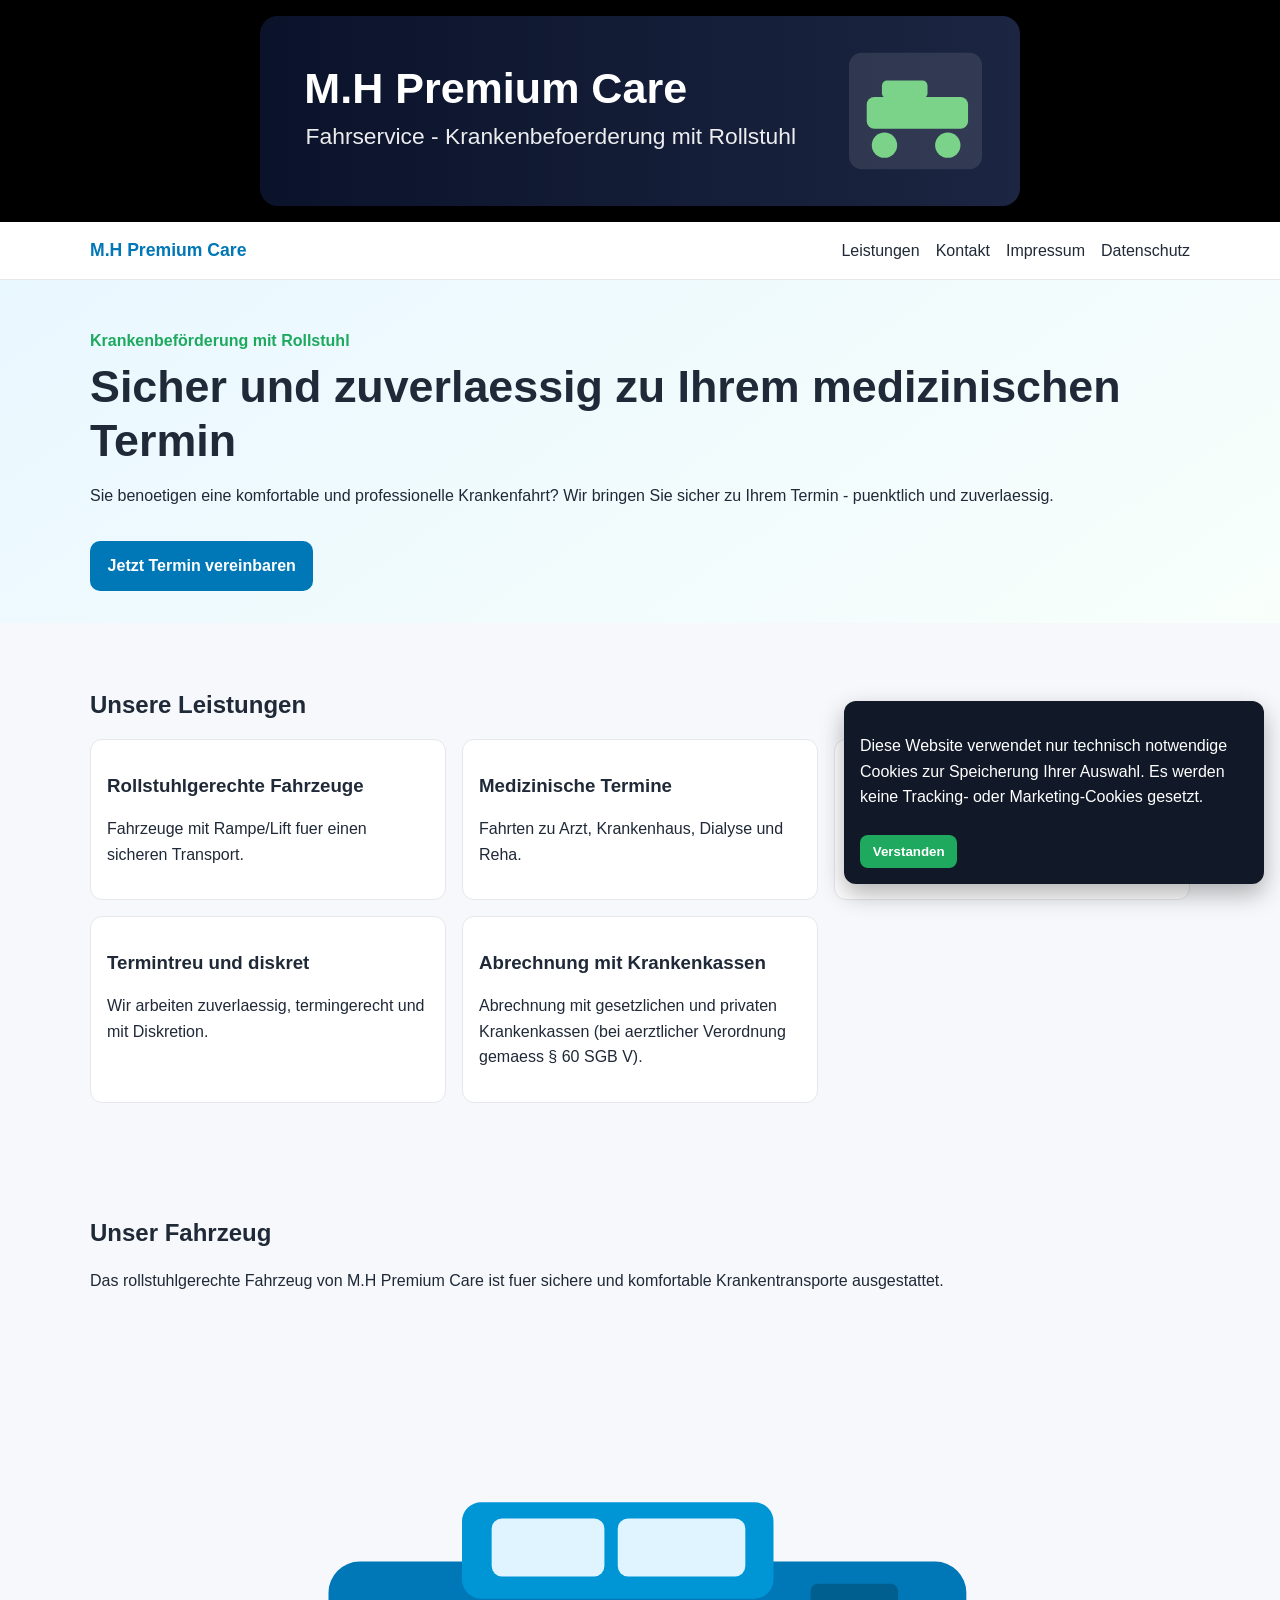
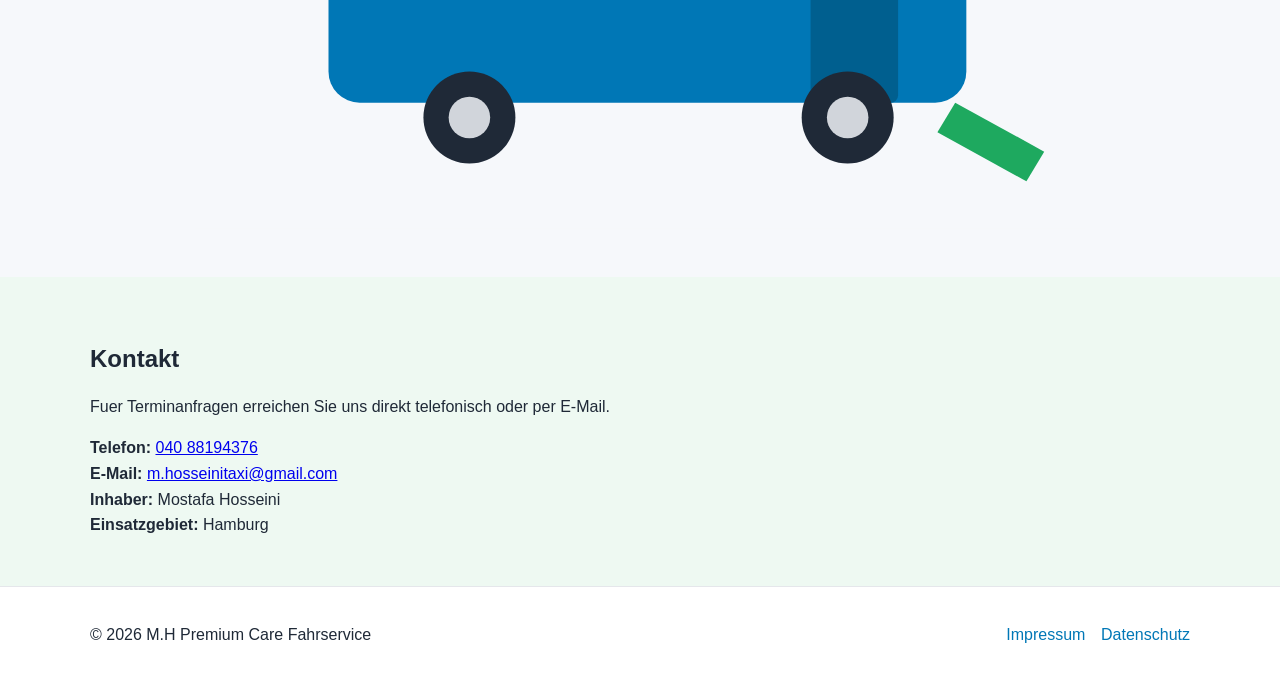
==== index.html @ 02a604e7 "👍🏻" ====
<!DOCTYPE html>
<html lang="de">
  <head>
    <meta charset="UTF-8" />
    <meta name="viewport" content="width=device-width, initial-scale=1.0" />
    <meta
      name="description"
      content="M.H Premium Care Fahrservice - Krankenbeförderung mit Rollstuhl, sicher und zuverlässig."
    />
    <title>M.H Premium Care Fahrservice</title>
    <link rel="stylesheet" href="styles.css" />
  </head>
  <body>
    <div class="top-logo-banner">
      <img
        src="assets/logo.svg"
        alt="M.H Premium Care Fahrservice Logo"
      />
    </div>

    <header class="site-header">
      <div class="container header-inner">
        <a class="brand" href="index.html">M.H Premium Care</a>
        <nav aria-label="Hauptnavigation">
          <ul class="nav-list">
            <li><a href="#leistungen">Leistungen </a></li>
            <li><a href="#kontakt">Kontakt</a></li>
            <li><a href="impressum.html">Impressum</a></li>
            <li><a href="datenschutz.html">Datenschutz</a></li>
          </ul>
        </nav>
      </div>
    </header>

    <main>
      <section class="hero">
        <div class="container hero-grid">
          <div>
            <p class="eyebrow">Krankenbeförderung mit Rollstuhl</p>
            <h1>Sicher und zuverlaessig zu Ihrem medizinischen Termin</h1>
            <p>
              Sie benoetigen eine komfortable und professionelle Krankenfahrt?
              Wir bringen Sie sicher zu Ihrem Termin - puenktlich und zuverlaessig.
            </p>
            <a class="button" href="tel:+494088194376">Jetzt Termin vereinbaren</a>
          </div>
        </div>
      </section>

      <section id="leistungen" class="section">
        <div class="container">
          <h2>Unsere Leistungen</h2>
          <div class="cards">
            <article class="card">
              <h3>Rollstuhlgerechte Fahrzeuge</h3>
              <p>Fahrzeuge mit Rampe/Lift fuer einen sicheren Transport.</p>
            </article>
            <article class="card">
              <h3>Medizinische Termine</h3>
              <p>Fahrten zu Arzt, Krankenhaus, Dialyse und Reha.</p>
            </article>
            <article class="card">
              <h3>Geschultes Personal</h3>
              <p>Freundliches und geschultes Personal mit Begleitung beim Ein- und Aussteigen.</p>
            </article>
            <article class="card">
              <h3>Termintreu und diskret</h3>
              <p>Wir arbeiten zuverlaessig, termingerecht und mit Diskretion.</p>
            </article>
            <article class="card">
              <h3>Abrechnung mit Krankenkassen</h3>
              <p>
                Abrechnung mit gesetzlichen und privaten Krankenkassen (bei aerztlicher
                Verordnung gemaess § 60 SGB V).
              </p>
            </article>
          </div>
        </div>
      </section>

      <section class="section">
        <div class="container">
          <h2>Unser Fahrzeug</h2>
          <p>
            Das rollstuhlgerechte Fahrzeug von M.H Premium Care ist fuer sichere und
            komfortable Krankentransporte ausgestattet.
          </p>
          <figure class="action-photo">
            <img
              src="assets/fahrzeug-ohne-hintergrund.svg"
              alt="Rollstuhlgerechtes Fahrzeug von M.H Premium Care"
            />
          </figure>
        </div>
      </section>

      <section id="kontakt" class="section section-accent">
        <div class="container">
          <h2>Kontakt</h2>
          <p>
            Fuer Terminanfragen erreichen Sie uns direkt telefonisch oder per E-Mail.
          </p>
          <ul class="contact-list">
            <li><strong>Telefon:</strong> <a href="tel:+494088194376">040 88194376</a></li>
            <li>
              <strong>E-Mail:</strong>
              <a href="mailto:m.hosseinitaxi@gmail.com">m.hosseinitaxi@gmail.com</a>
            </li>
            <li><strong>Inhaber:</strong> Mostafa Hosseini</li>
            <li><strong>Einsatzgebiet:</strong> Hamburg</li>
          </ul>
        </div>
      </section>
    </main>

    <footer class="site-footer">
      <div class="container footer-inner">
        <p>&copy; <span id="year"></span> M.H Premium Care Fahrservice</p>
        <nav aria-label="Rechtliche Navigation">
          <a href="impressum.html">Impressum</a>
          <a href="datenschutz.html">Datenschutz</a>
        </nav>
      </div>
    </footer>

    <div id="cookie-banner" class="cookie-banner" role="dialog" aria-live="polite" aria-label="Cookie Hinweis">
      <p>
        Diese Website verwendet nur technisch notwendige Cookies zur Speicherung Ihrer
        Auswahl. Es werden keine Tracking- oder Marketing-Cookies gesetzt.
      </p>
      <button id="accept-cookies" type="button">Verstanden</button>
    </div>

    <script src="script.js"></script>
  </body>
</html>
---- styles.css ----
:root {
  --primary: #0077b6;
  --primary-dark: #005f8f;
  --accent: #1ea95f;
  --text: #1f2937;
  --muted: #4b5563;
  --bg: #f6f8fb;
  --white: #ffffff;
}

* {
  box-sizing: border-box;
}

body {
  margin: 0;
  font-family: "Segoe UI", Arial, sans-serif;
  color: var(--text);
  background: var(--bg);
  line-height: 1.6;
}

.container {
  width: min(1100px, 92%);
  margin: 0 auto;
}

.top-logo-banner {
  background: #000;
  padding: 1rem 0;
  display: flex;
  justify-content: center;
}

.top-logo-banner img {
  width: min(760px, 92vw);
  height: auto;
  display: block;
}

.site-header {
  background: var(--white);
  border-bottom: 1px solid #e5e7eb;
  position: sticky;
  top: 0;
  z-index: 20;
}

.header-inner {
  display: flex;
  justify-content: space-between;
  align-items: center;
  gap: 1rem;
  padding: 0.9rem 0;
}

.brand {
  font-size: 1.1rem;
  font-weight: 700;
  color: var(--primary);
  text-decoration: none;
}

.nav-list {
  display: flex;
  gap: 1rem;
  list-style: none;
  margin: 0;
  padding: 0;
}

.nav-list a {
  color: var(--text);
  text-decoration: none;
  font-weight: 500;
}

.hero {
  padding: 3rem 0 2rem;
  background: linear-gradient(145deg, #e9f7ff, #f8fffb);
}

.hero-grid {
  display: grid;
  grid-template-columns: 1fr;
  gap: 2rem;
  align-items: center;
}

.eyebrow {
  color: var(--accent);
  font-weight: 700;
  margin: 0;
}

h1,
h2,
h3 {
  line-height: 1.2;
}

h1 {
  margin: 0.4rem 0 1rem;
  font-size: clamp(1.7rem, 4vw, 2.8rem);
}

.button {
  display: inline-block;
  margin-top: 1rem;
  padding: 0.75rem 1.1rem;
  background: var(--primary);
  color: #fff;
  text-decoration: none;
  border-radius: 10px;
  font-weight: 600;
}

.button:hover {
  background: var(--primary-dark);
}

.section {
  padding: 3rem 0;
}

.section-accent {
  background: #eef9f2;
}

.cards {
  display: grid;
  grid-template-columns: repeat(3, minmax(220px, 1fr));
  gap: 1rem;
}

.card {
  background: var(--white);
  padding: 1rem;
  border-radius: 12px;
  border: 1px solid #e5e7eb;
}

.contact-list {
  list-style: none;
  padding: 0;
  margin: 1rem 0 0;
}

.action-photo {
  margin: 1rem 0 0;
}

.action-photo img {
  width: 100%;
  height: auto;
  max-height: 520px;
  object-fit: contain;
  object-position: center;
  border-radius: 14px;
  border: 0;
  background: transparent;
  box-shadow: none;
  display: block;
  margin-inline: auto;
}

.site-footer {
  border-top: 1px solid #e5e7eb;
  background: var(--white);
}

.footer-inner {
  display: flex;
  justify-content: space-between;
  gap: 1rem;
  align-items: center;
  padding: 1.2rem 0;
  flex-wrap: wrap;
}

.footer-inner a {
  margin-left: 0.7rem;
  color: var(--primary);
  text-decoration: none;
}

.legal-main {
  padding: 2.4rem 0 3.2rem;
}

.legal-main article {
  background: var(--white);
  border: 1px solid #e5e7eb;
  border-radius: 12px;
  padding: 1.4rem;
}

.cookie-banner {
  position: fixed;
  right: 1rem;
  bottom: 1rem;
  width: min(420px, 92vw);
  background: #111827;
  color: #fff;
  padding: 1rem;
  border-radius: 12px;
  box-shadow: 0 10px 24px rgb(0 0 0 / 0.3);
}

.cookie-banner button {
  border: 0;
  margin-top: 0.6rem;
  padding: 0.55rem 0.8rem;
  background: var(--accent);
  color: #fff;
  border-radius: 8px;
  cursor: pointer;
  font-weight: 700;
}

.cookie-banner.is-hidden {
  display: none;
}

a:focus,
button:focus {
  outline: 3px solid #a7f3d0;
  outline-offset: 3px;
}

@media (max-width: 900px) {
  .cards {
    grid-template-columns: repeat(2, minmax(220px, 1fr));
  }
}

@media (max-width: 680px) {
  .nav-list {
    flex-wrap: wrap;
    justify-content: flex-end;
  }

  .cards {
    grid-template-columns: 1fr;
  }
}
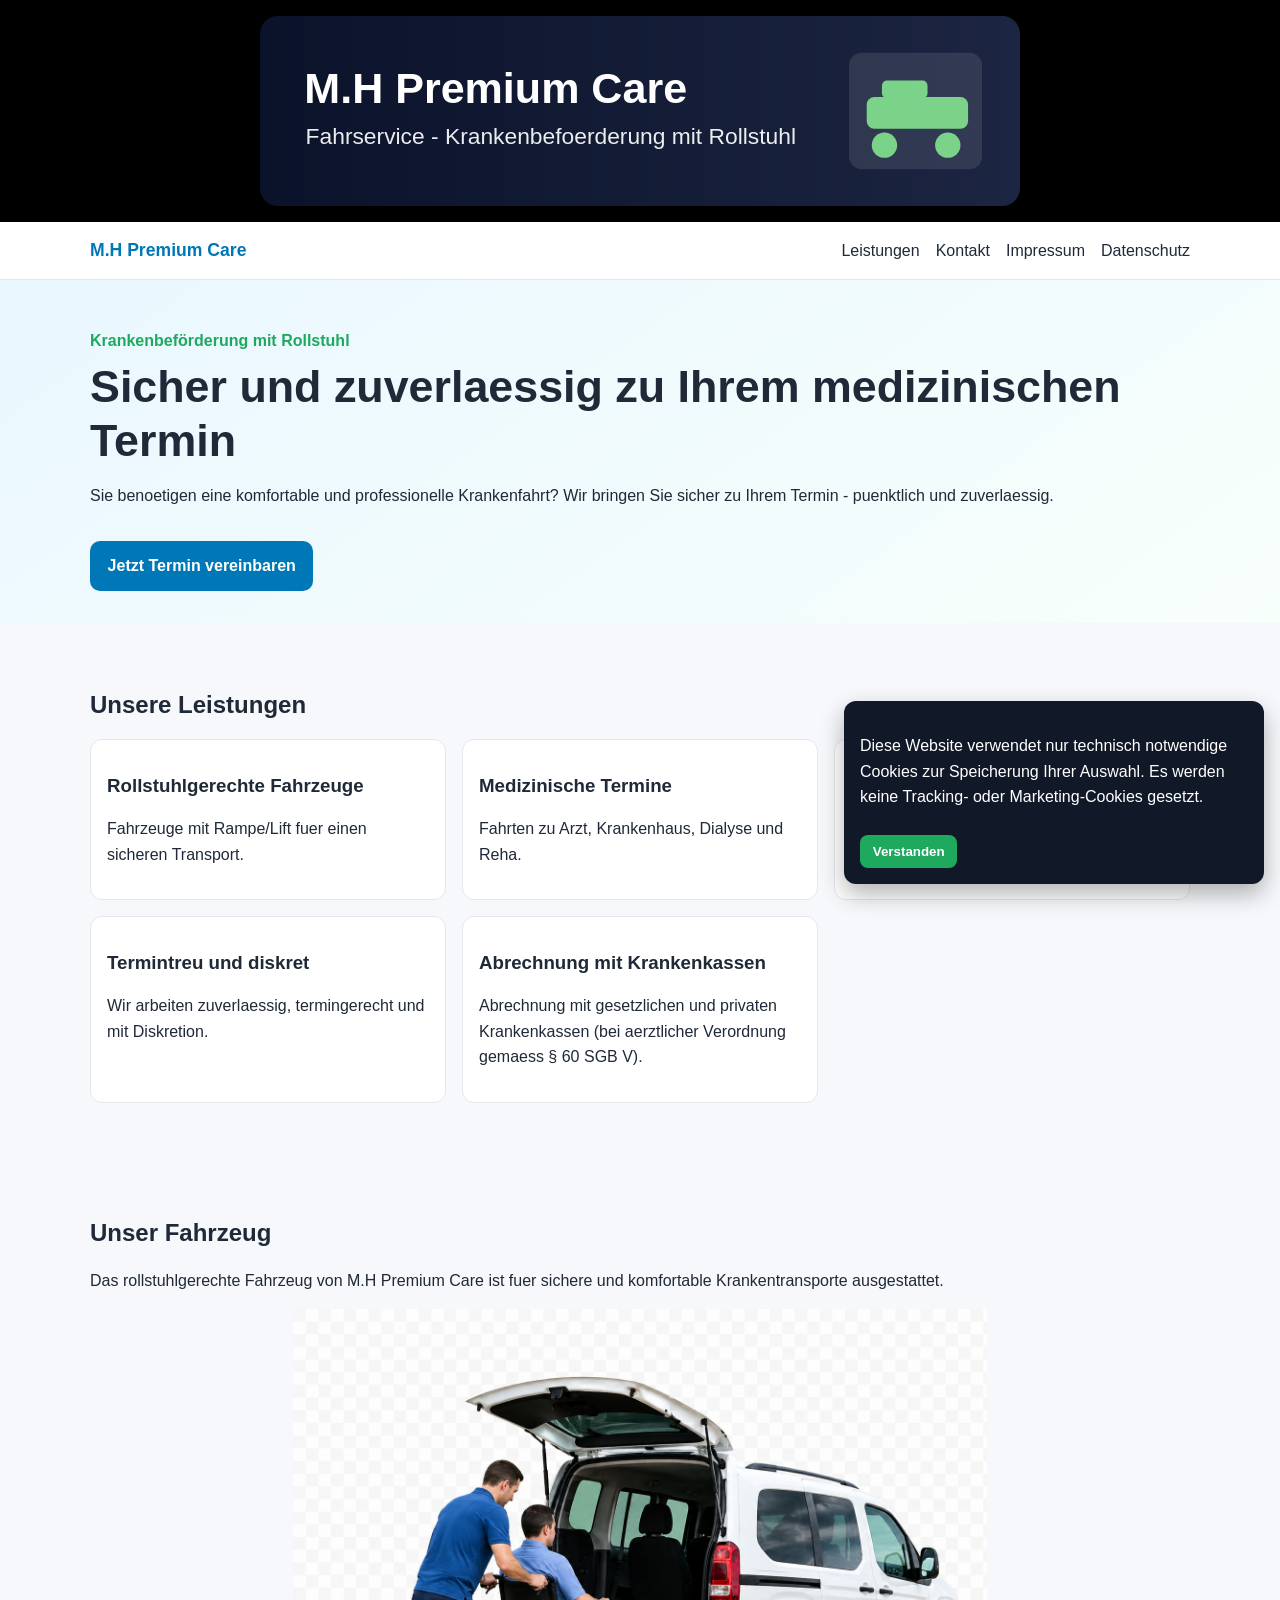
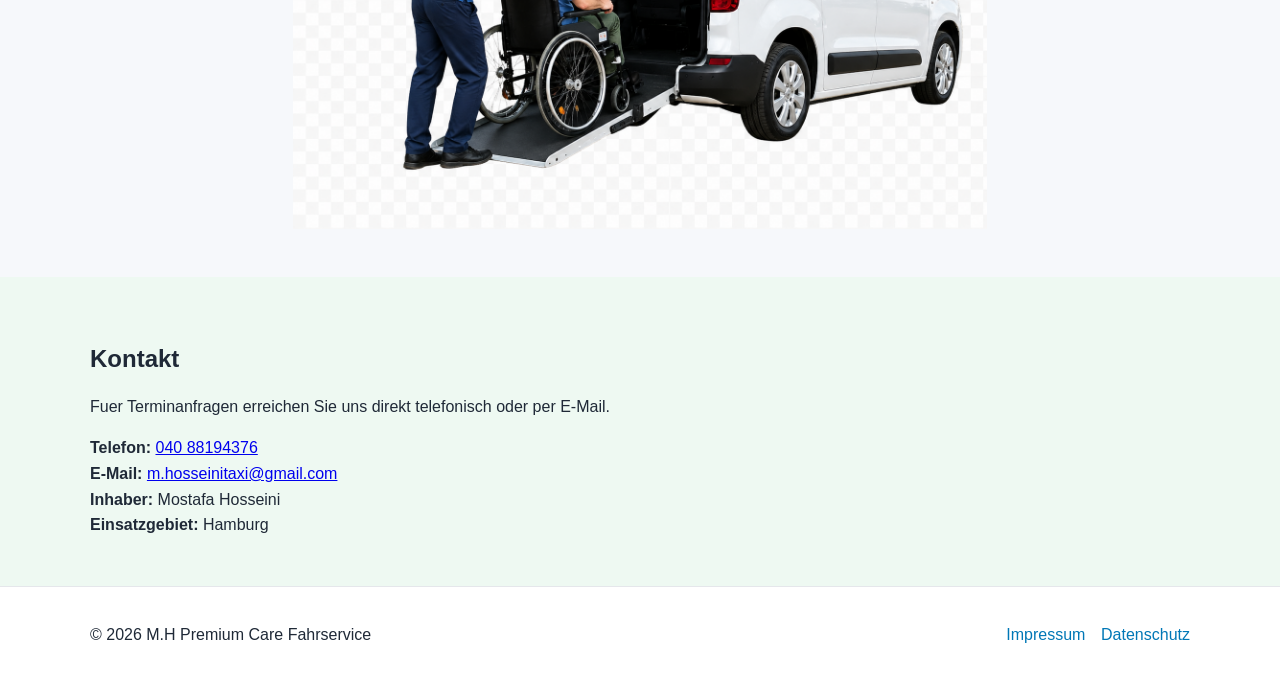
==== commit d11e96b7: "👍🏻" ====
--- a/index.html
+++ b/index.html
@@ -87,7 +87,7 @@
           </p>
           <figure class="action-photo">
             <img
-              src="assets/fahrzeug-ohne-hintergrund.svg"
+              src="assets/fahrzeug.png"
               alt="Rollstuhlgerechtes Fahrzeug von M.H Premium Care"
             />
           </figure>
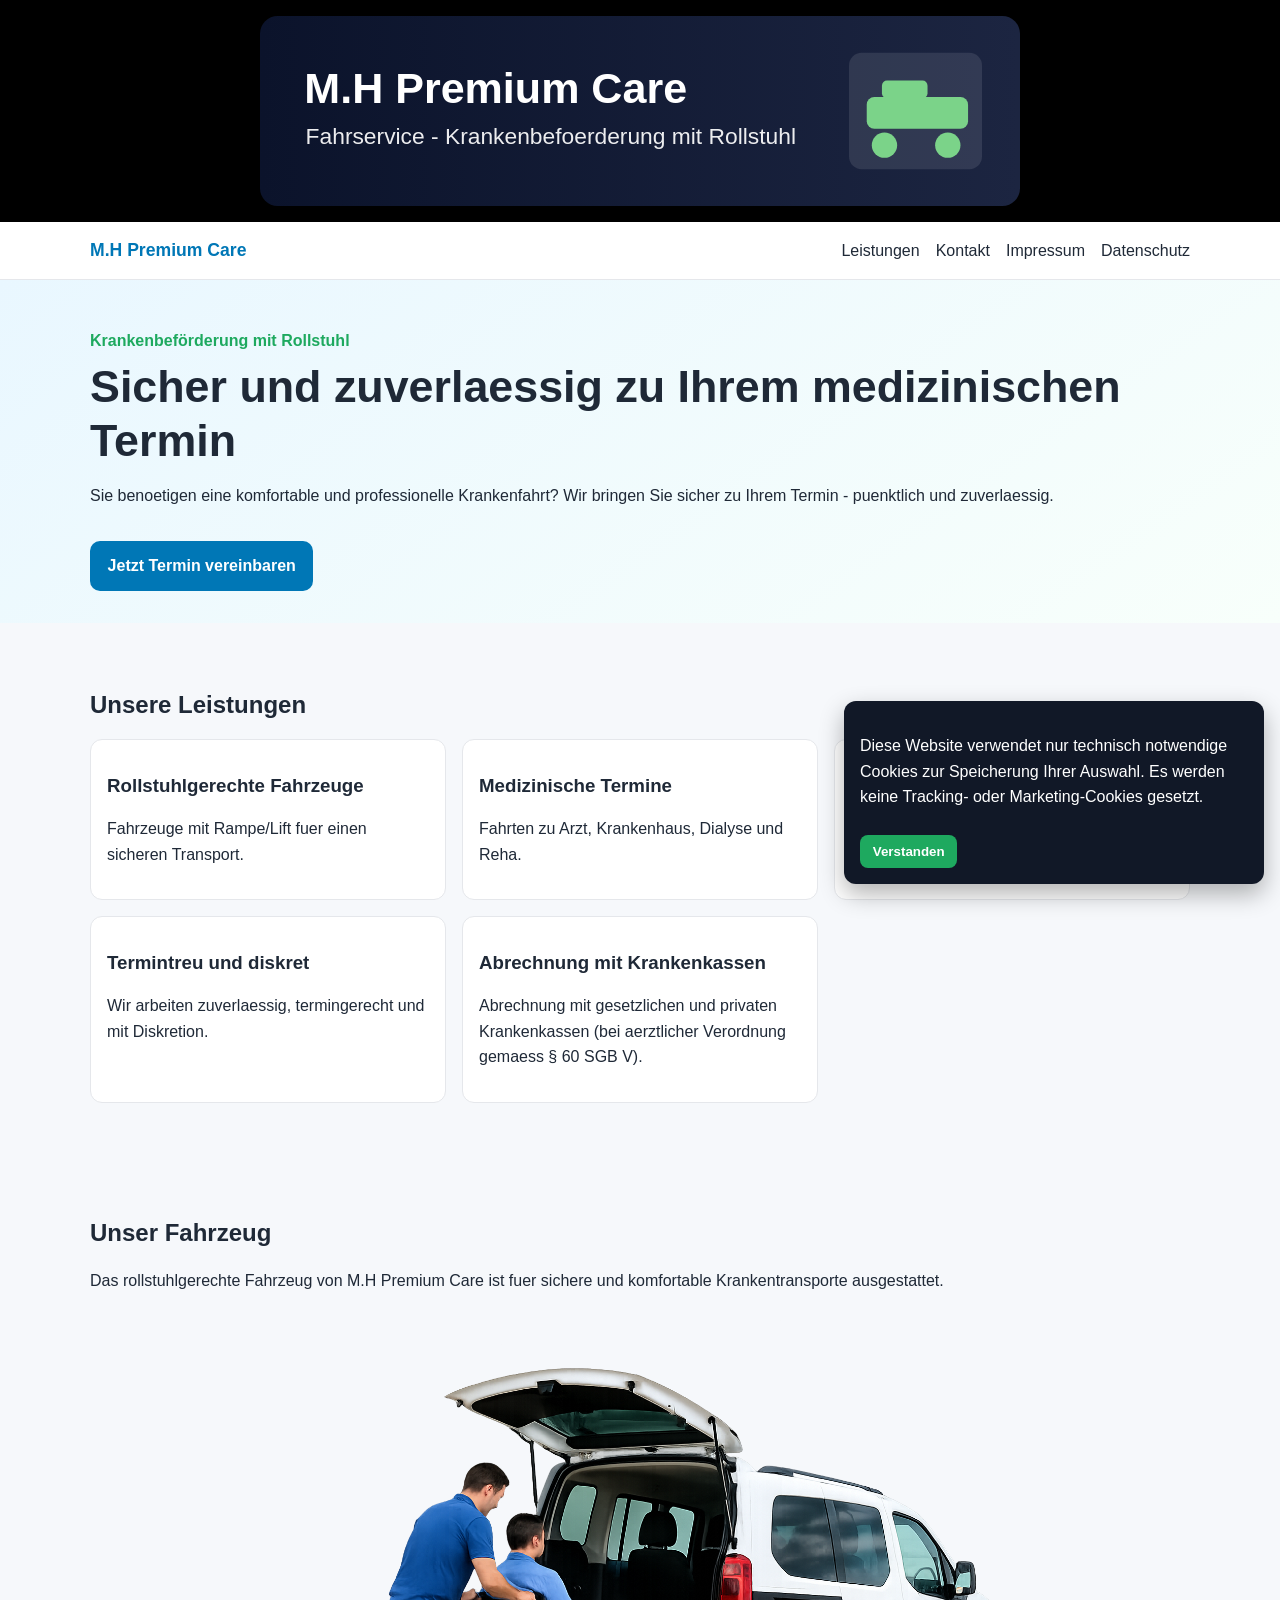
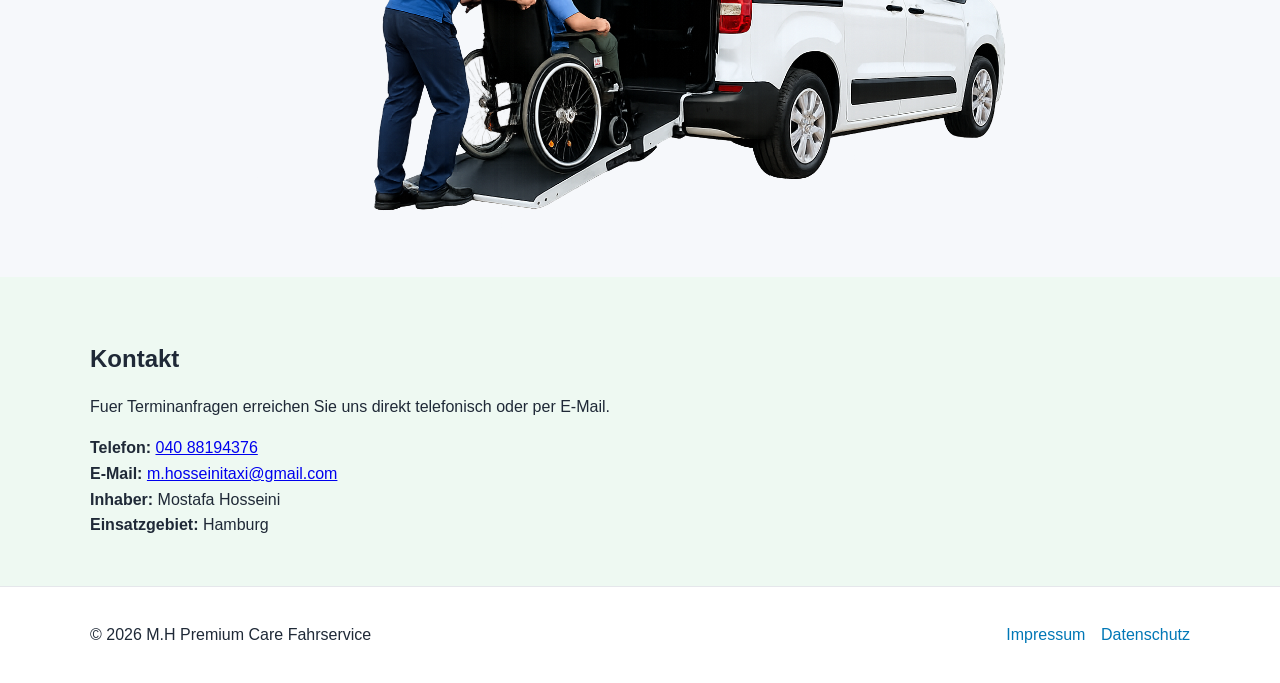
==== commit 73e76cd9: "👍🏻" ====
--- a/index.html
+++ b/index.html
@@ -87,7 +87,7 @@
           </p>
           <figure class="action-photo">
             <img
-              src="assets/fahrzeug.png"
+              src="assets/fahrzeug2.png"
               alt="Rollstuhlgerechtes Fahrzeug von M.H Premium Care"
             />
           </figure>
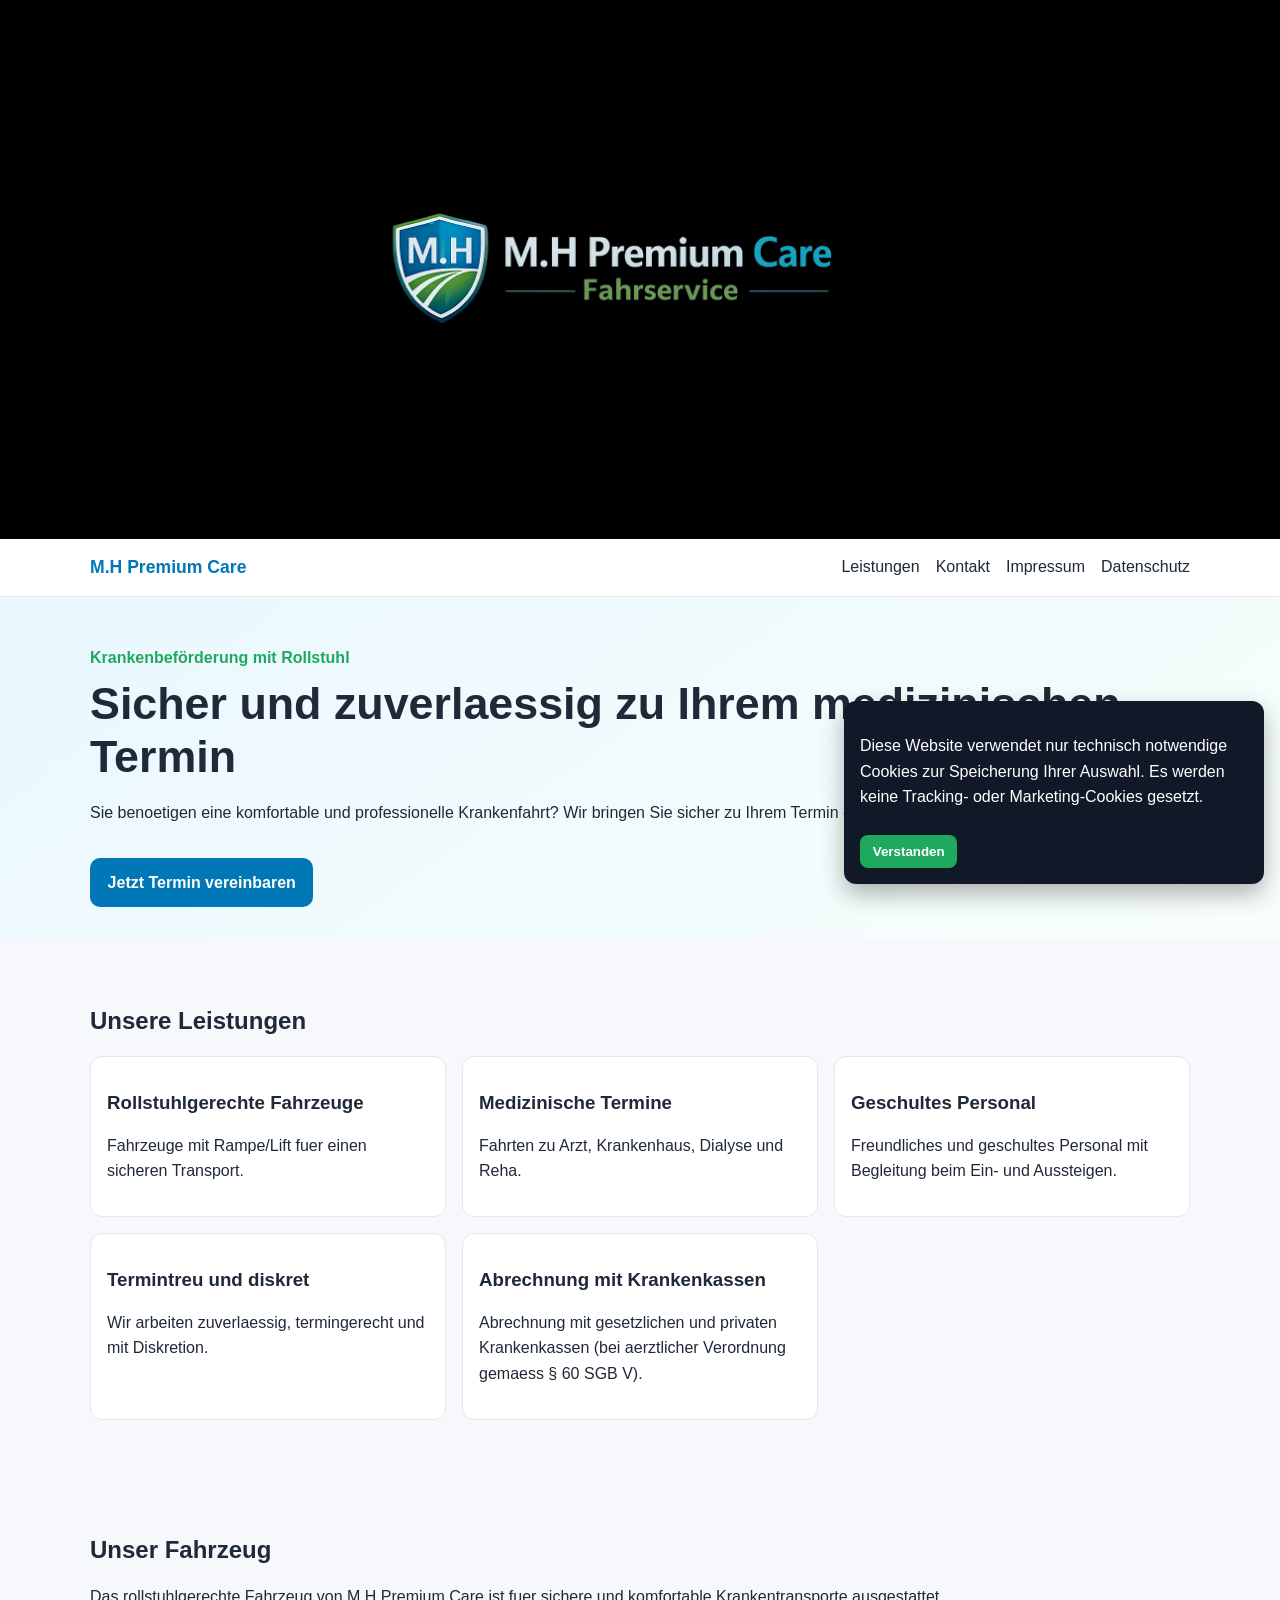
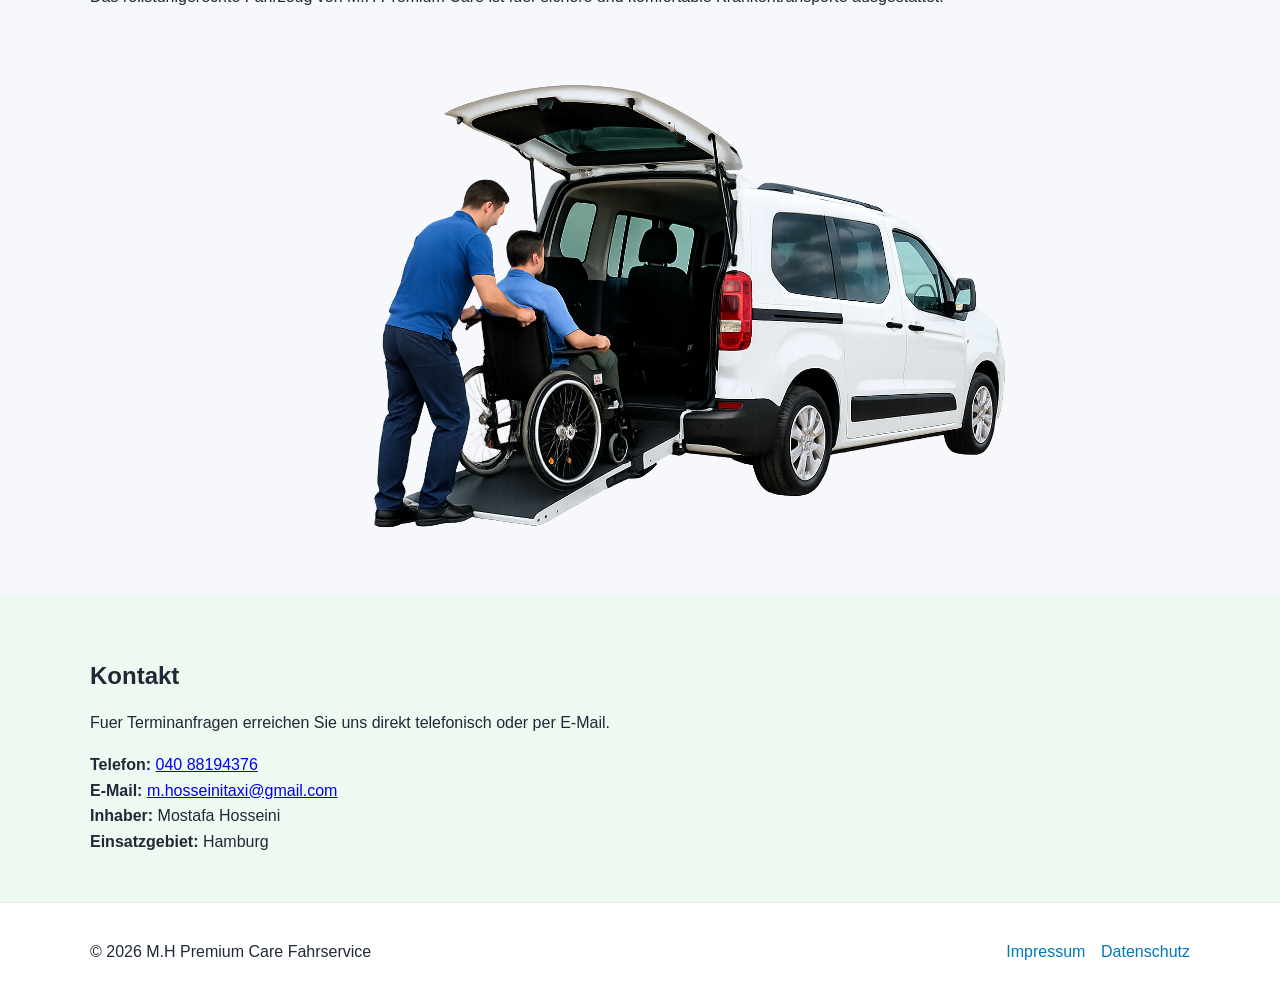
==== commit b0b094db: "👍🏻" ====
--- a/index.html
+++ b/index.html
@@ -13,7 +13,7 @@
   <body>
     <div class="top-logo-banner">
       <img
-        src="assets/logo.svg"
+        src="assets/logo.png"
         alt="M.H Premium Care Fahrservice Logo"
       />
     </div>
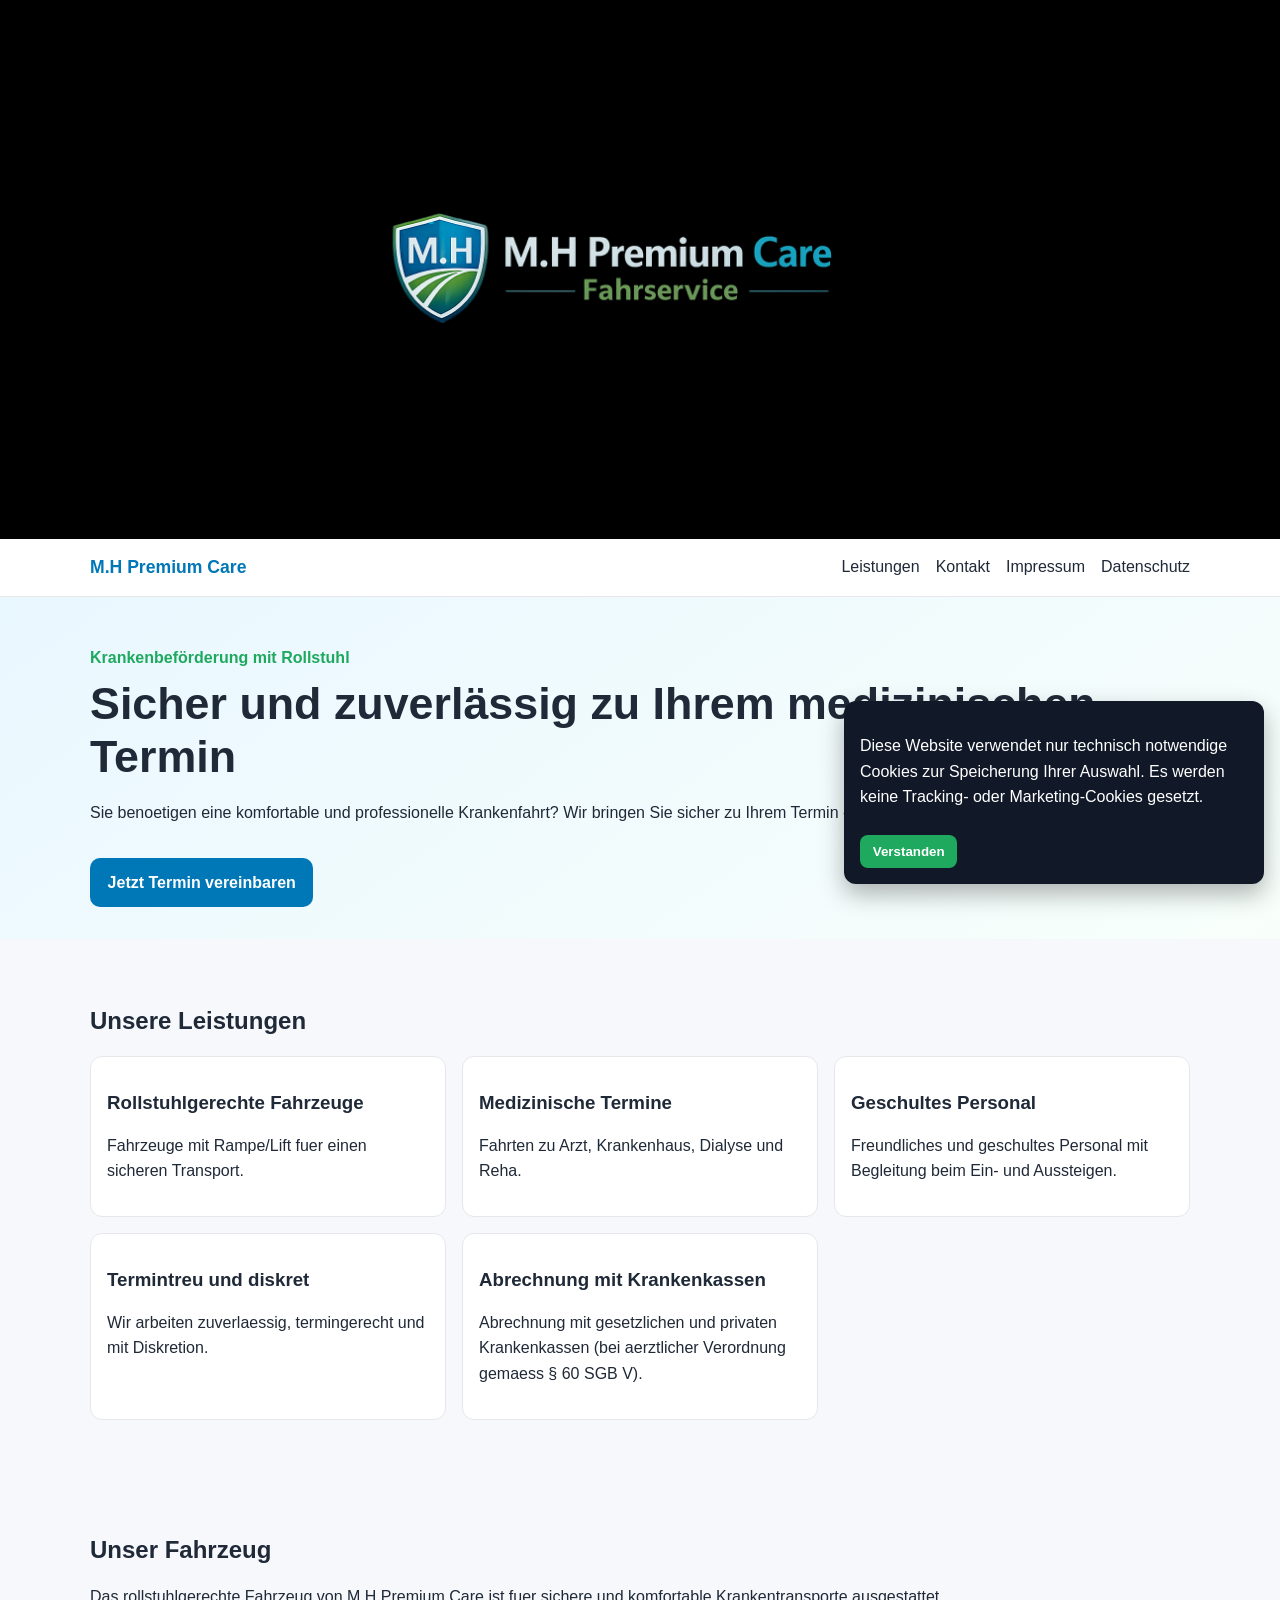
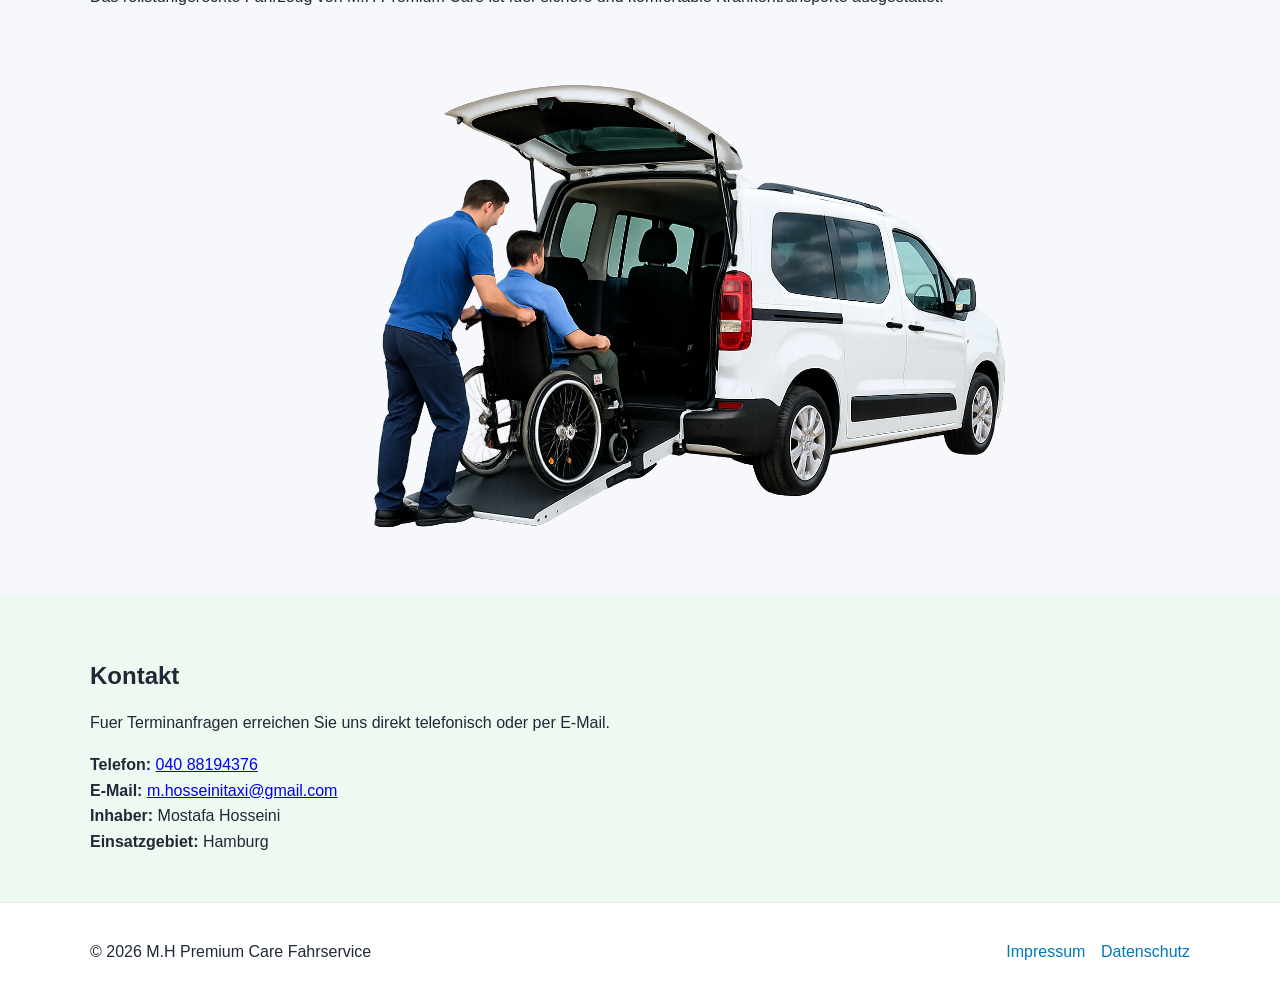
==== commit 917aae30: "👍🏻" ====
--- a/index.html
+++ b/index.html
@@ -37,10 +37,10 @@
         <div class="container hero-grid">
           <div>
             <p class="eyebrow">Krankenbeförderung mit Rollstuhl</p>
-            <h1>Sicher und zuverlaessig zu Ihrem medizinischen Termin</h1>
+            <h1>Sicher und zuverlässig zu Ihrem medizinischen Termin</h1>
             <p>
               Sie benoetigen eine komfortable und professionelle Krankenfahrt?
-              Wir bringen Sie sicher zu Ihrem Termin - puenktlich und zuverlaessig.
+              Wir bringen Sie sicher zu Ihrem Termin - puenktlich und zuverlässig.
             </p>
             <a class="button" href="tel:+494088194376">Jetzt Termin vereinbaren</a>
           </div>
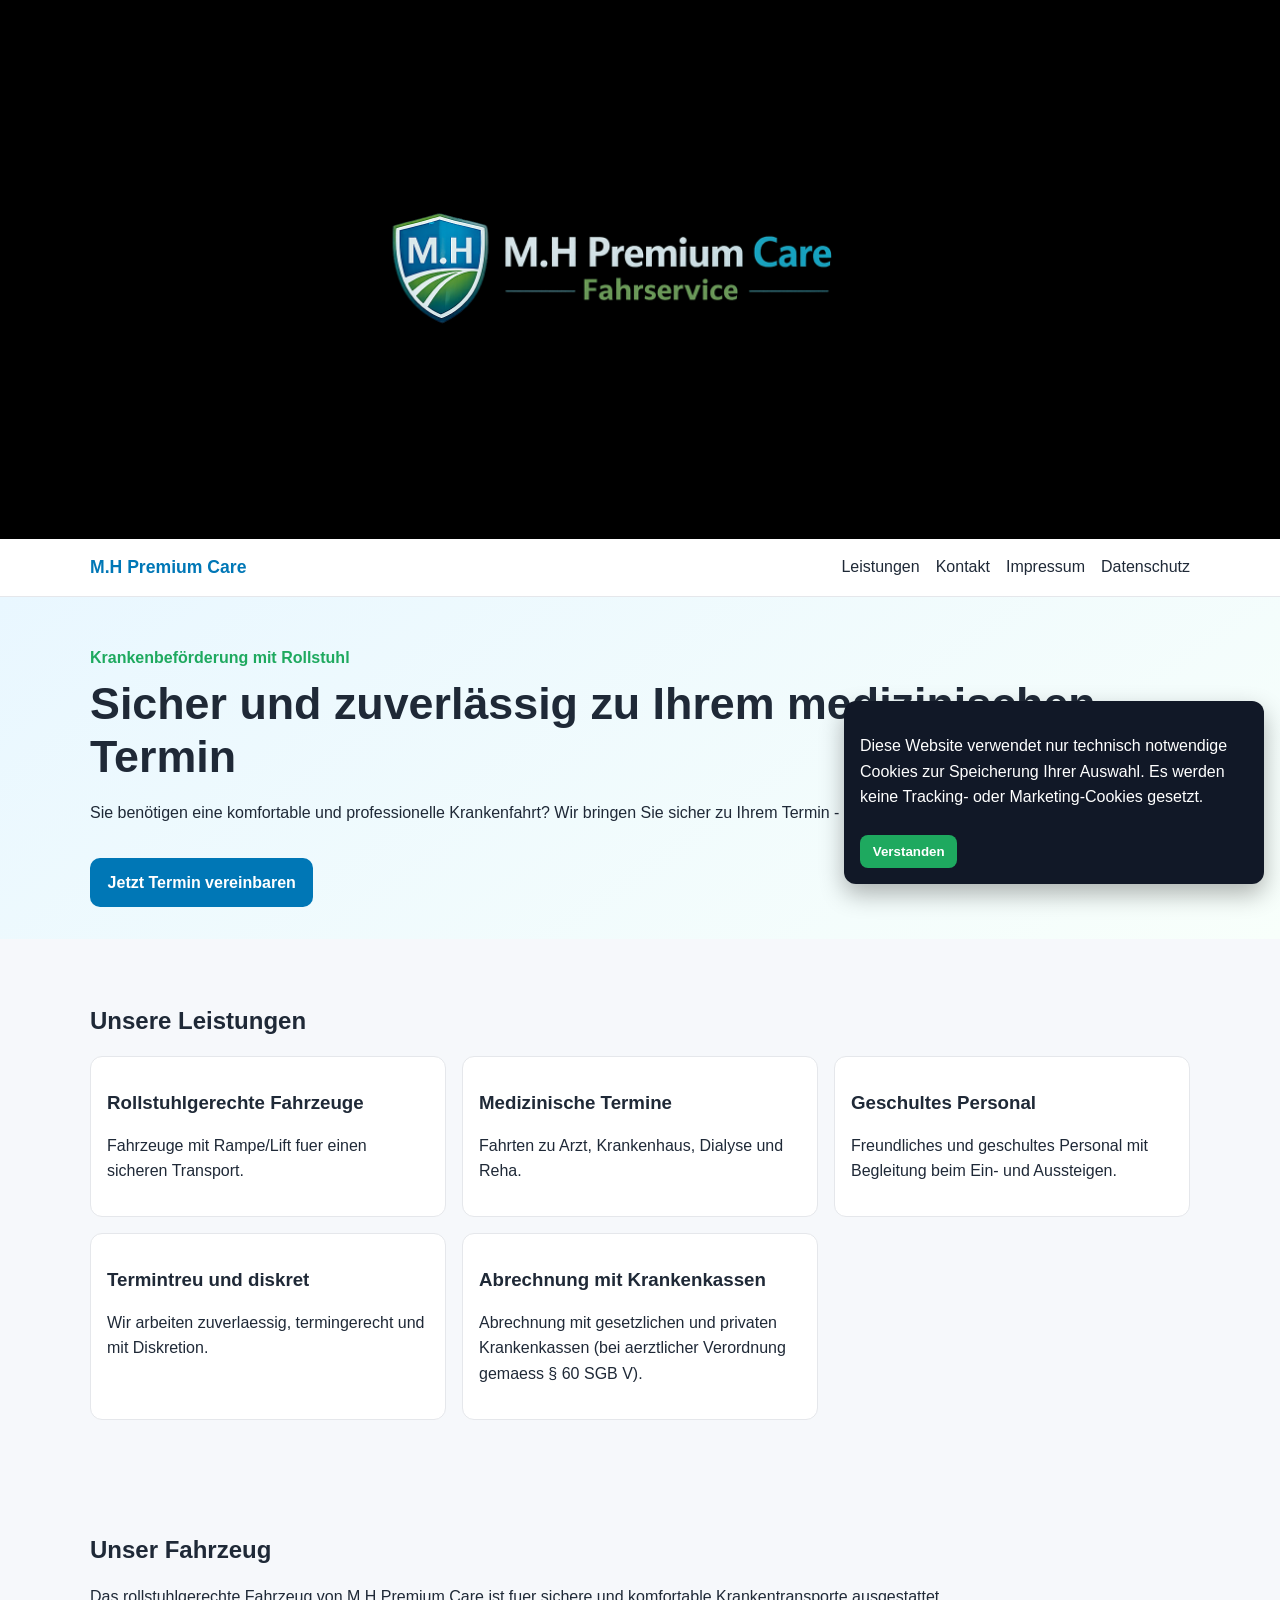
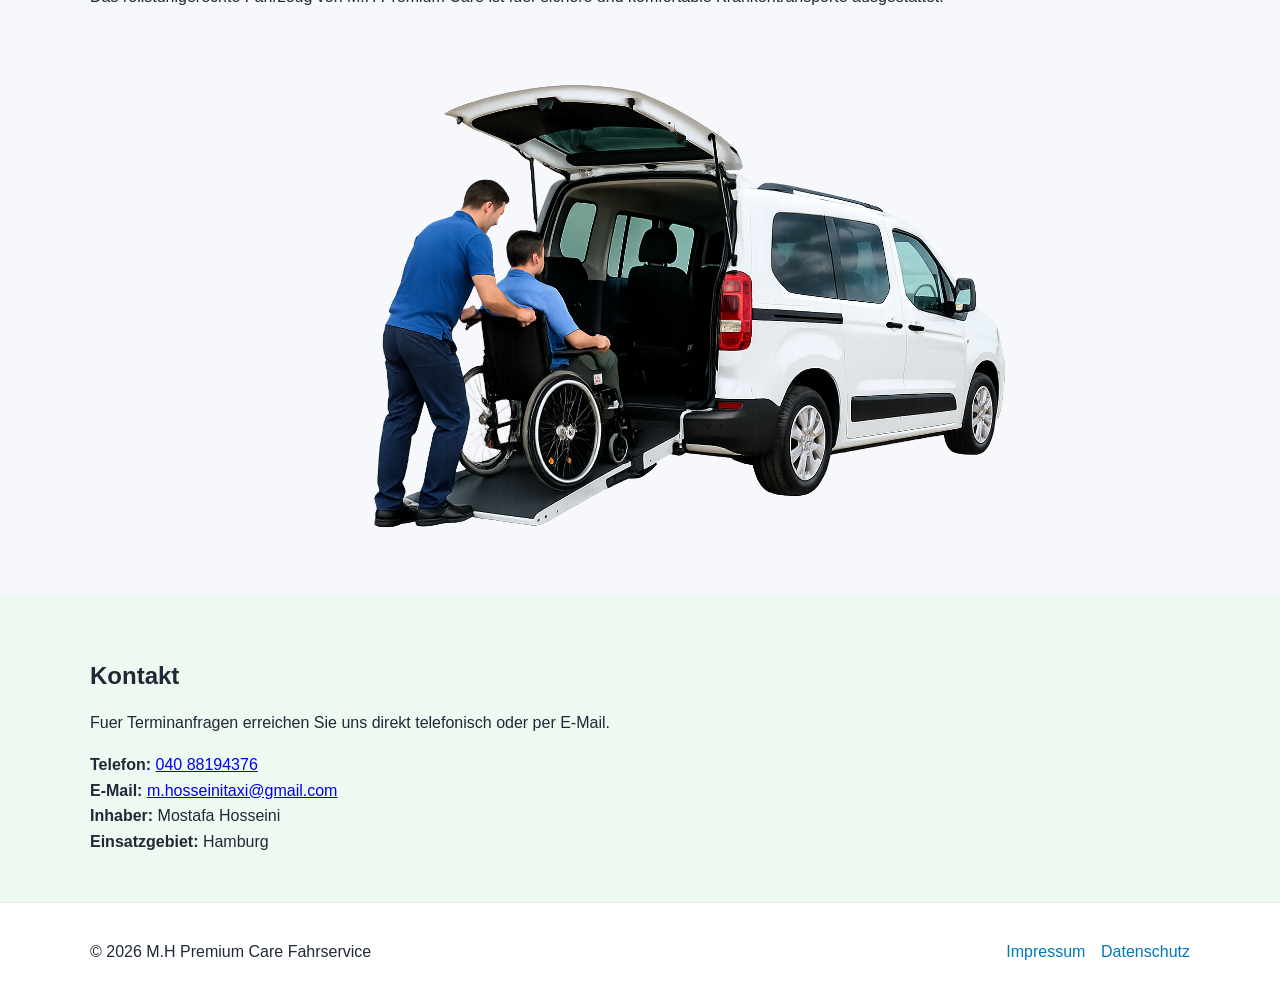
==== commit 37146108: "ae zu ä" ====
--- a/index.html
+++ b/index.html
@@ -39,8 +39,8 @@
             <p class="eyebrow">Krankenbeförderung mit Rollstuhl</p>
             <h1>Sicher und zuverlässig zu Ihrem medizinischen Termin</h1>
             <p>
-              Sie benoetigen eine komfortable und professionelle Krankenfahrt?
-              Wir bringen Sie sicher zu Ihrem Termin - puenktlich und zuverlässig.
+              Sie benötigen eine komfortable und professionelle Krankenfahrt?
+              Wir bringen Sie sicher zu Ihrem Termin - pünktlich und zuverlässig.
             </p>
             <a class="button" href="tel:+494088194376">Jetzt Termin vereinbaren</a>
           </div>
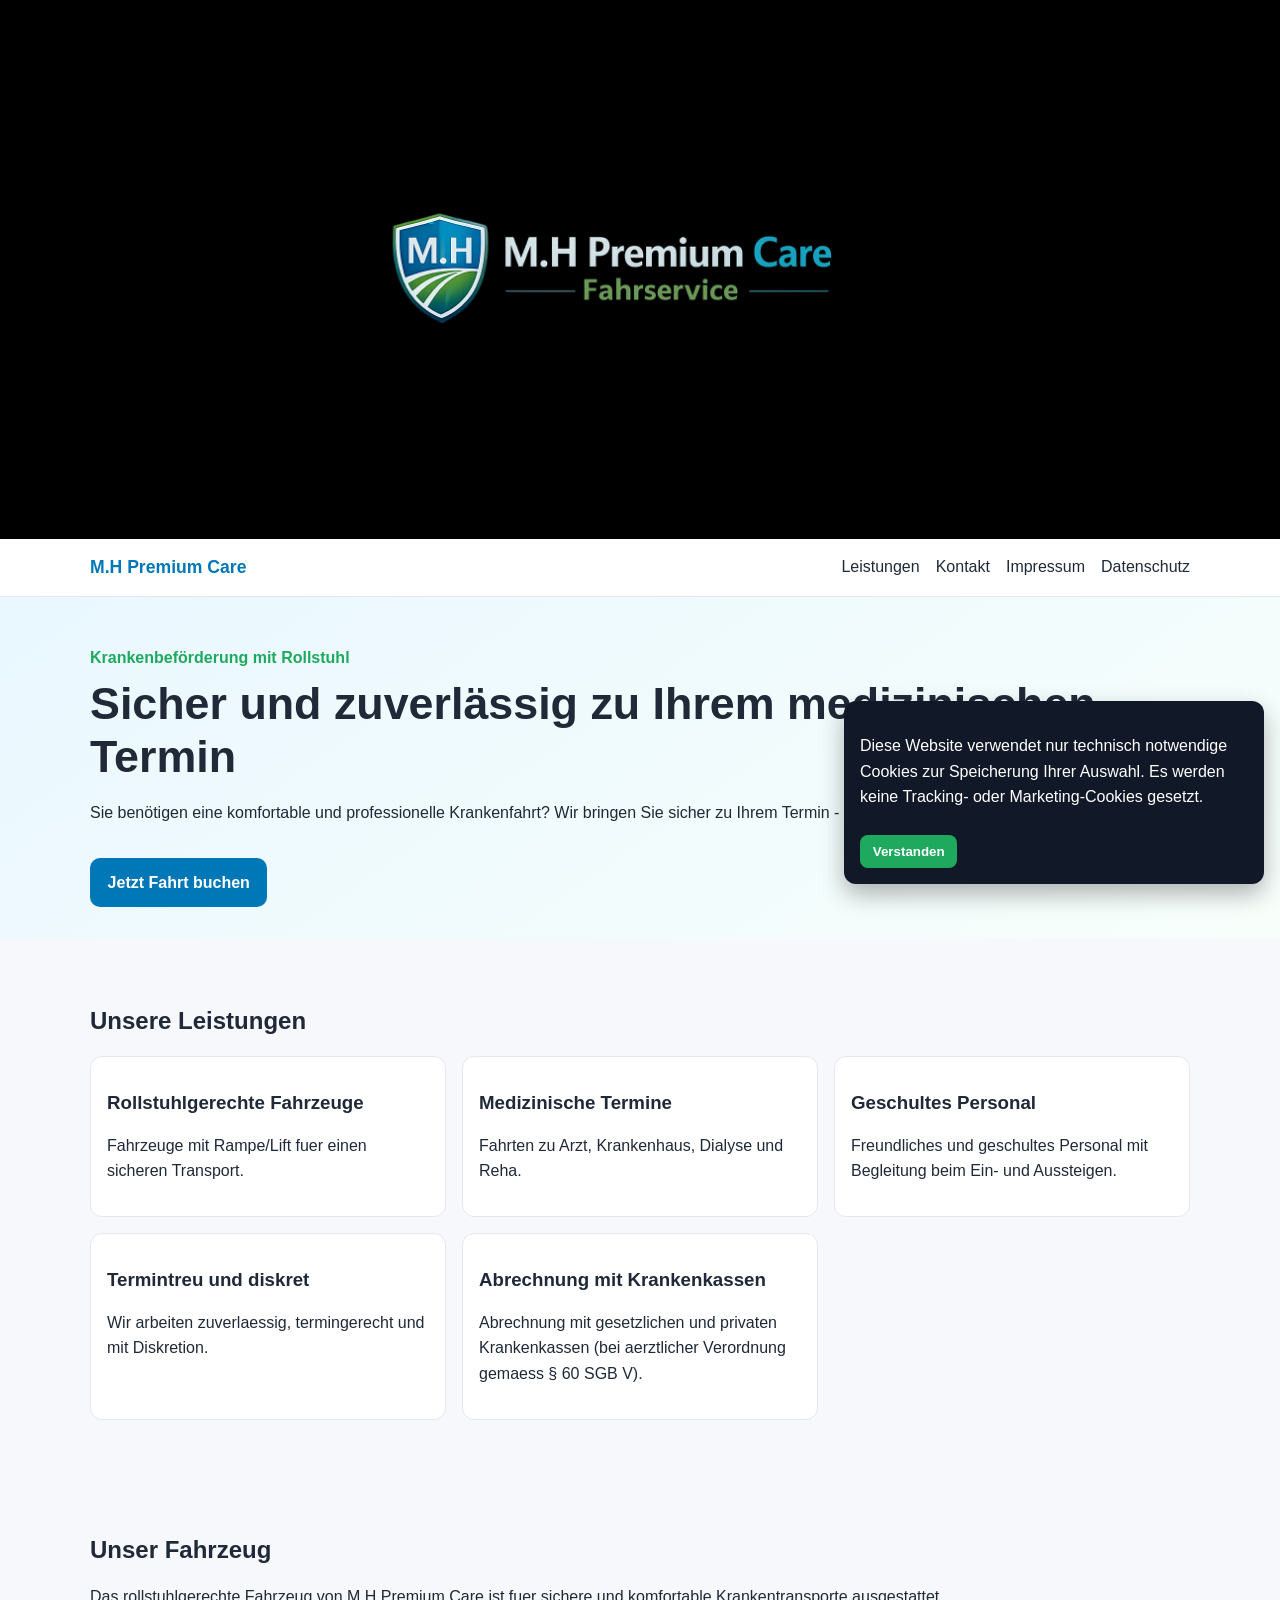
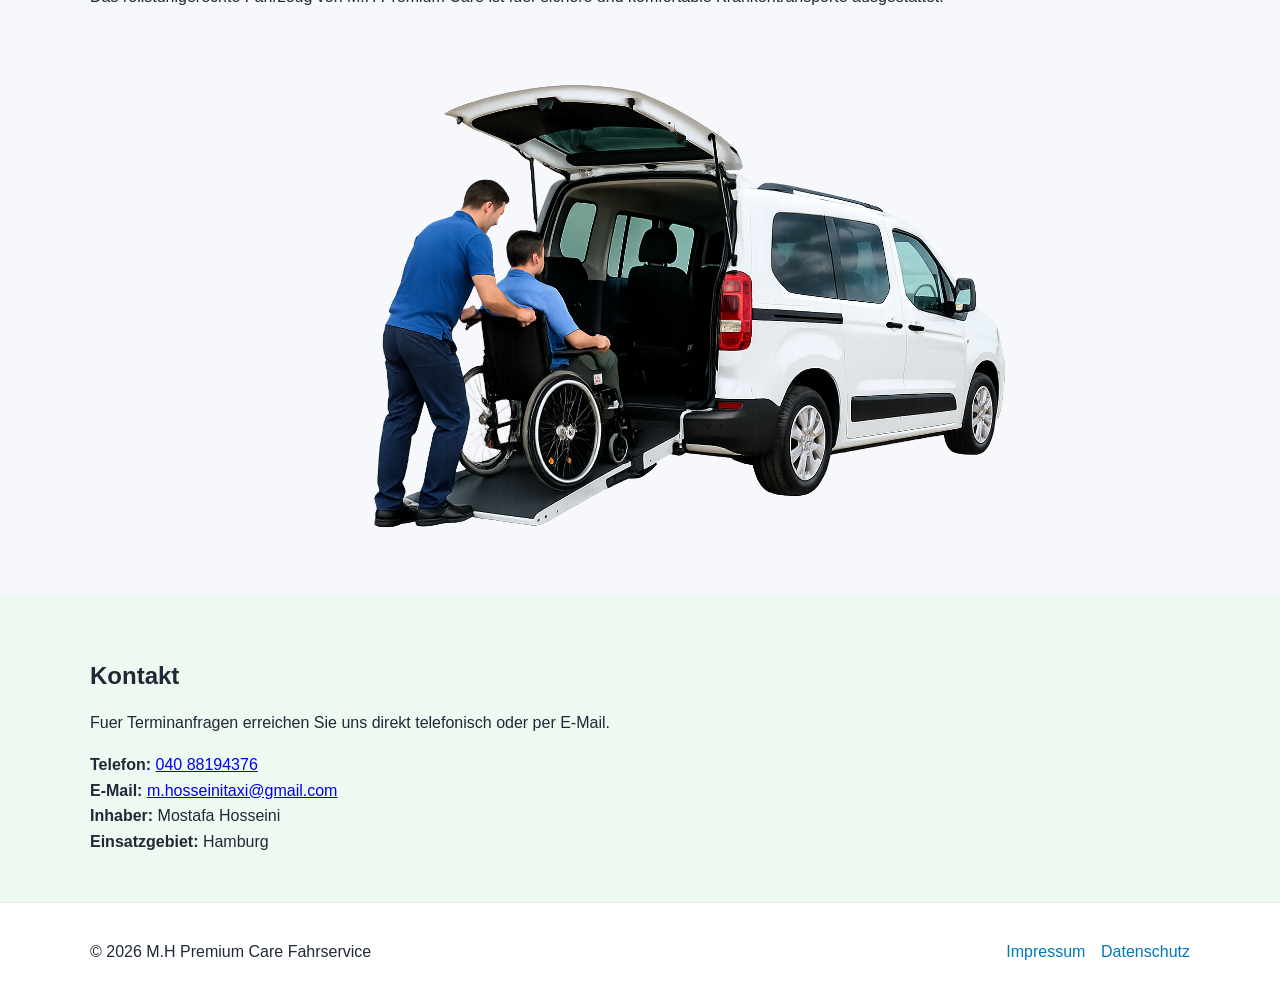
==== commit 9e64d268: "Formular eingefügt" ====
--- a/index.html
+++ b/index.html
@@ -42,7 +42,14 @@
               Sie benötigen eine komfortable und professionelle Krankenfahrt?
               Wir bringen Sie sicher zu Ihrem Termin - pünktlich und zuverlässig.
             </p>
-            <a class="button" href="tel:+494088194376">Jetzt Termin vereinbaren</a>
+            <button
+              type="button"
+              class="button"
+              id="open-booking-modal"
+              aria-haspopup="dialog"
+            >
+              Jetzt Fahrt buchen
+            </button>
           </div>
         </div>
       </section>
@@ -123,6 +130,118 @@
       </div>
     </footer>
 
+    <div
+      id="booking-modal"
+      class="booking-modal"
+      role="dialog"
+      aria-modal="true"
+      aria-labelledby="booking-modal-title"
+      hidden
+    >
+      <div class="booking-modal__backdrop" data-close-booking-modal tabindex="-1"></div>
+      <div class="booking-modal__panel">
+        <button
+          type="button"
+          class="booking-modal__close"
+          data-close-booking-modal
+          aria-label="Schließen"
+        >
+          ×
+        </button>
+        <div class="booking-modal__header">
+          <h2 id="booking-modal-title">Buchen Sie jetzt Ihre Fahrt</h2>
+          <p class="booking-modal__intro">
+            Dies ist eine unverbindliche Buchungsanfrage. Wir melden uns mit einem
+            Angebot oder Rückfragen bei Ihnen.
+          </p>
+        </div>
+        <div class="booking-modal__grid">
+          <aside class="booking-modal__aside" aria-label="Kontakt">
+            <div class="booking-modal__avatar" aria-hidden="true">M.H</div>
+            <div class="booking-modal__contact-block">
+              <span class="booking-modal__icon" aria-hidden="true">📞</span>
+              <div>
+                <p class="booking-modal__contact-label">Rufen Sie uns an</p>
+                <p class="booking-modal__contact-value">
+                  <a href="tel:+494088194376">040 88194376</a>
+                </p>
+              </div>
+            </div>
+            <div class="booking-modal__contact-block">
+              <span class="booking-modal__icon" aria-hidden="true">✉</span>
+              <div>
+                <p class="booking-modal__contact-label">Schreiben Sie uns eine E-Mail</p>
+                <p class="booking-modal__contact-value">
+                  <a href="mailto:m.hosseinitaxi@gmail.com">m.hosseinitaxi@gmail.com</a>
+                </p>
+              </div>
+            </div>
+            <p class="booking-modal__hours">Montag bis Freitag: 07:30 – 18:00 Uhr</p>
+          </aside>
+          <form class="booking-form" id="booking-form" novalidate>
+            <div class="booking-form__row booking-form__row--2">
+              <input type="text" name="name" placeholder="Name" required autocomplete="name" />
+              <select name="service" required>
+                <option value="" disabled selected>Service auswählen</option>
+                <option value="Rollstuhlfahrt">Rollstuhlfahrt / Rampe</option>
+                <option value="Krankenfahrt">Krankenfahrt zum Termin</option>
+                <option value="Dialyse / Reha">Dialyse / Reha</option>
+                <option value="Sonstiges">Sonstiges (siehe Nachricht)</option>
+              </select>
+            </div>
+            <div class="booking-form__row booking-form__row--2">
+              <input
+                type="email"
+                name="email"
+                placeholder="E-Mail-Adresse"
+                required
+                autocomplete="email"
+              />
+              <input
+                type="tel"
+                name="phone"
+                placeholder="Telefonnummer"
+                required
+                autocomplete="tel"
+              />
+            </div>
+            <div class="booking-form__row">
+              <input type="text" name="datetime" placeholder="Datum und Uhrzeit" required />
+            </div>
+            <div class="booking-form__row">
+              <input
+                type="text"
+                name="destination"
+                placeholder="Genauer Ziel-Ort (Straße, Haus-Nr., PLZ, Ort)"
+                required
+              />
+            </div>
+            <div class="booking-form__row">
+              <input
+                type="text"
+                name="origin"
+                placeholder="Genauer Start-Ort (Straße, Haus-Nr., PLZ, Ort)"
+                required
+              />
+            </div>
+            <div class="booking-form__row">
+              <input type="text" name="persons" placeholder="Anzahl Person" required />
+            </div>
+            <div class="booking-form__row">
+              <textarea
+                name="message"
+                rows="5"
+                placeholder="Alle wichtigen Infos für uns (besonderes Gepäck, Rollstuhl, notwendige Abstecher oder Umwege, zeitliche Informationen, …)"
+              ></textarea>
+            </div>
+            <div class="booking-form__actions">
+              <button type="submit" class="booking-form__submit">Buchungsanfrage senden</button>
+            </div>
+          </form>
+        </div>
+      </div>
+    </div>
+
     <div id="cookie-banner" class="cookie-banner" role="dialog" aria-live="polite" aria-label="Cookie Hinweis">
       <p>
         Diese Website verwendet nur technisch notwendige Cookies zur Speicherung Ihrer
--- a/styles.css
+++ b/styles.css
@@ -117,6 +117,242 @@
 
 .button:hover {
   background: var(--primary-dark);
+}
+
+button.button {
+  border: none;
+  cursor: pointer;
+  font: inherit;
+  font-weight: 600;
+}
+
+.booking-modal {
+  position: fixed;
+  inset: 0;
+  z-index: 100;
+  display: flex;
+  align-items: flex-start;
+  justify-content: center;
+  padding: 1.25rem;
+  overflow-y: auto;
+}
+
+.booking-modal[hidden] {
+  display: none;
+}
+
+.booking-modal__backdrop {
+  position: fixed;
+  inset: 0;
+  background: rgb(15 23 42 / 0.55);
+  cursor: pointer;
+}
+
+.booking-modal__panel {
+  position: relative;
+  width: min(960px, 100%);
+  margin: auto;
+  background: var(--white);
+  border-radius: 16px;
+  box-shadow: 0 24px 48px rgb(0 0 0 / 0.18);
+  padding: clamp(1.25rem, 3vw, 2rem);
+  z-index: 1;
+}
+
+.booking-modal__close {
+  position: absolute;
+  top: 0.75rem;
+  right: 0.75rem;
+  width: 2.5rem;
+  height: 2.5rem;
+  border: 0;
+  border-radius: 10px;
+  background: #f3f4f6;
+  color: var(--text);
+  font-size: 1.5rem;
+  line-height: 1;
+  cursor: pointer;
+  display: flex;
+  align-items: center;
+  justify-content: center;
+}
+
+.booking-modal__close:hover {
+  background: #e5e7eb;
+}
+
+.booking-modal__header {
+  text-align: center;
+  max-width: 36rem;
+  margin: 0 auto 1.75rem;
+  padding-right: 2rem;
+}
+
+.booking-modal__header h2 {
+  margin: 0 0 0.65rem;
+  font-size: clamp(1.35rem, 3vw, 1.85rem);
+  color: #111827;
+}
+
+.booking-modal__intro {
+  margin: 0;
+  font-size: 0.95rem;
+  color: var(--muted);
+}
+
+.booking-modal__grid {
+  display: grid;
+  grid-template-columns: minmax(200px, 260px) 1fr;
+  gap: clamp(1.5rem, 4vw, 2.75rem);
+  align-items: start;
+}
+
+.booking-modal__aside {
+  display: flex;
+  flex-direction: column;
+  gap: 1.25rem;
+}
+
+.booking-modal__avatar {
+  width: 120px;
+  height: 120px;
+  border-radius: 50%;
+  background: linear-gradient(145deg, #e0f2fe, #d1fae5);
+  color: var(--primary-dark);
+  font-weight: 700;
+  font-size: 1.35rem;
+  display: flex;
+  align-items: center;
+  justify-content: center;
+  margin: 0 auto;
+  flex-shrink: 0;
+}
+
+.booking-modal__contact-block {
+  display: flex;
+  gap: 0.65rem;
+  align-items: flex-start;
+}
+
+.booking-modal__icon {
+  font-size: 1.1rem;
+  line-height: 1.4;
+  flex-shrink: 0;
+}
+
+.booking-modal__contact-label {
+  margin: 0;
+  font-size: 0.88rem;
+  color: var(--muted);
+}
+
+.booking-modal__contact-value {
+  margin: 0.15rem 0 0;
+  font-weight: 700;
+  font-size: 1rem;
+}
+
+.booking-modal__contact-value a {
+  color: var(--text);
+  text-decoration: none;
+}
+
+.booking-modal__contact-value a:hover {
+  color: var(--primary);
+  text-decoration: underline;
+}
+
+.booking-modal__hours {
+  margin: 0.5rem 0 0;
+  font-size: 0.85rem;
+  color: var(--muted);
+  text-align: center;
+}
+
+.booking-form {
+  display: flex;
+  flex-direction: column;
+  gap: 0.85rem;
+}
+
+.booking-form__row--2 {
+  display: grid;
+  grid-template-columns: 1fr 1fr;
+  gap: 0.85rem;
+}
+
+.booking-form input,
+.booking-form select,
+.booking-form textarea {
+  width: 100%;
+  padding: 0.75rem 0.9rem;
+  border: 1px solid #e5e7eb;
+  border-radius: 10px;
+  background: #f3f4f6;
+  font: inherit;
+  color: var(--text);
+}
+
+.booking-form input::placeholder,
+.booking-form textarea::placeholder {
+  color: #6b7280;
+}
+
+.booking-form select {
+  color: #374151;
+  cursor: pointer;
+}
+
+.booking-form textarea {
+  resize: vertical;
+  min-height: 7rem;
+}
+
+.booking-form__actions {
+  display: flex;
+  justify-content: flex-end;
+  margin-top: 0.35rem;
+}
+
+.booking-form__submit {
+  padding: 0.75rem 1.25rem;
+  background: #0f2942;
+  color: #fff;
+  border: none;
+  border-radius: 10px;
+  font: inherit;
+  font-weight: 600;
+  cursor: pointer;
+}
+
+.booking-form__submit:hover {
+  background: #0a1f33;
+}
+
+@media (max-width: 720px) {
+  .booking-modal__grid {
+    grid-template-columns: 1fr;
+  }
+
+  .booking-modal__hours {
+    text-align: left;
+  }
+
+  .booking-modal__avatar {
+    margin: 0;
+  }
+
+  .booking-form__row--2 {
+    grid-template-columns: 1fr;
+  }
+
+  .booking-form__actions {
+    justify-content: stretch;
+  }
+
+  .booking-form__submit {
+    width: 100%;
+  }
 }
 
 .section {
